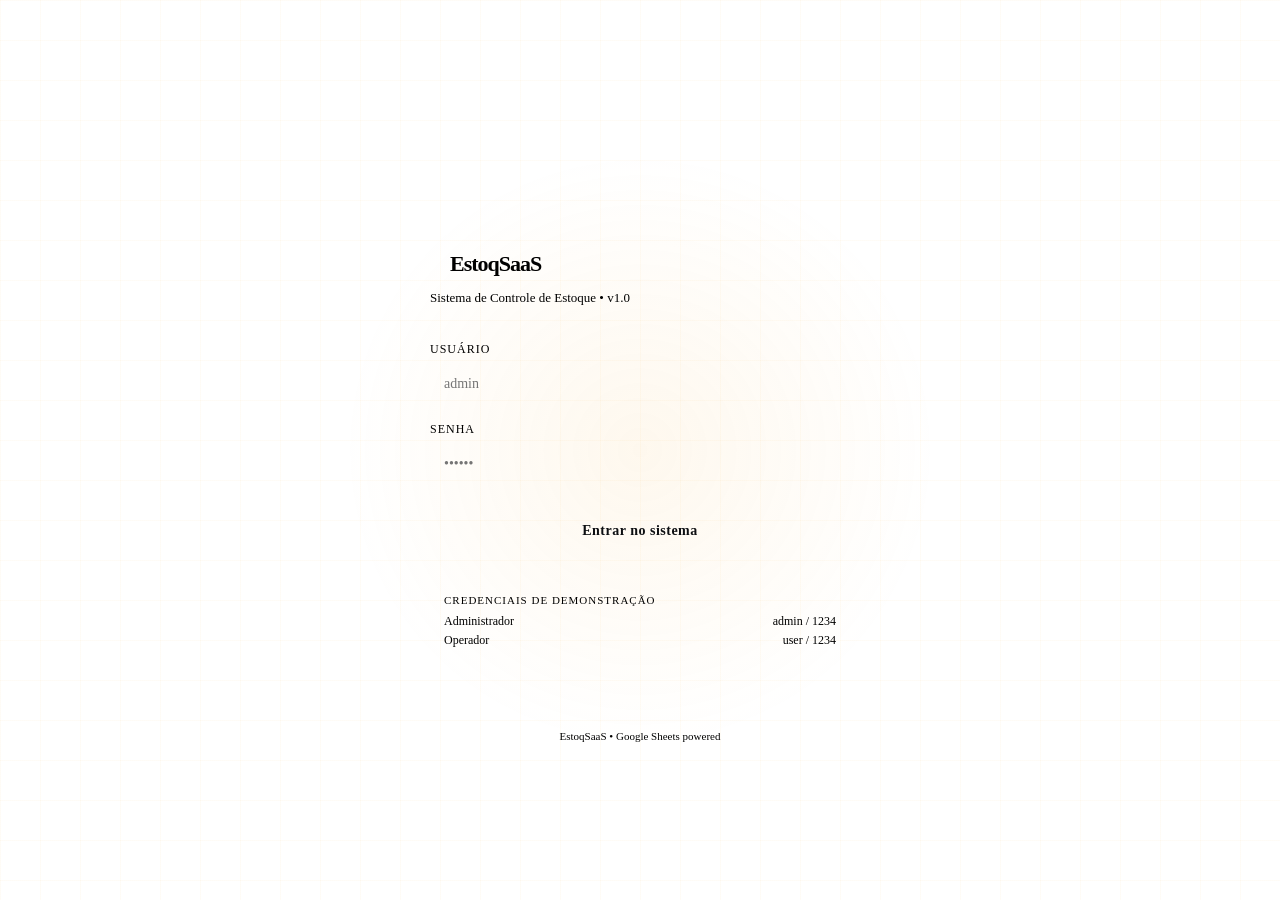
==== index.html @ e23dc86f "Add files via upload" ====
<!DOCTYPE html>
<html lang="pt-BR">
<head>
  <meta charset="UTF-8">
  <meta name="viewport" content="width=device-width, initial-scale=1.0">
  <title>EstoqSaaS — Login</title>
  <link rel="stylesheet" href="css/main.css">
  <style>
    body {
      display: flex;
      align-items: center;
      justify-content: center;
      min-height: 100vh;
      background: var(--bg);
      overflow: hidden;
    }

    /* Animated grid background */
    .bg-grid {
      position: fixed;
      inset: 0;
      background-image:
        linear-gradient(rgba(245,166,35,.04) 1px, transparent 1px),
        linear-gradient(90deg, rgba(245,166,35,.04) 1px, transparent 1px);
      background-size: 40px 40px;
      pointer-events: none;
    }

    .bg-glow {
      position: fixed;
      width: 600px; height: 600px;
      border-radius: 50%;
      background: radial-gradient(circle, rgba(245,166,35,.08) 0%, transparent 70%);
      top: 50%; left: 50%;
      transform: translate(-50%, -50%);
      pointer-events: none;
    }

    .login-card {
      position: relative;
      width: 100%;
      max-width: 420px;
      padding: 48px 40px;
      background: var(--surface);
      border: 1px solid var(--border);
      border-radius: 16px;
      box-shadow: var(--shadow-lg), 0 0 80px rgba(245,166,35,.06);
      animation: fadeIn .5s ease;
      z-index: 1;
    }

    .login-logo {
      display: flex;
      align-items: center;
      gap: 10px;
      font-family: var(--font-head);
      font-weight: 800;
      font-size: 22px;
      letter-spacing: -1px;
      margin-bottom: 8px;
    }

    .login-logo .dot {
      width: 10px; height: 10px; border-radius: 50%;
      background: var(--amber);
      box-shadow: 0 0 12px var(--amber);
    }

    .login-tagline {
      color: var(--text3);
      font-size: 13px;
      margin-bottom: 36px;
    }

    .form-group { margin-bottom: 18px; }

    .form-label {
      display: block;
      font-size: 12px;
      font-family: var(--font-mono);
      color: var(--text3);
      text-transform: uppercase;
      letter-spacing: 1px;
      margin-bottom: 7px;
    }

    .form-input {
      width: 100%;
      background: var(--bg2);
      border: 1px solid var(--border);
      border-radius: var(--radius-sm);
      color: var(--text);
      padding: 12px 14px;
      font-size: 14px;
      font-family: var(--font-body);
      outline: none;
      transition: var(--transition);
    }

    .form-input:focus {
      border-color: var(--amber);
      box-shadow: 0 0 0 3px rgba(245,166,35,.12);
    }

    .btn-login {
      width: 100%;
      padding: 13px;
      background: var(--amber);
      color: #0d0f12;
      border: none;
      border-radius: var(--radius-sm);
      font-size: 14px;
      font-weight: 700;
      font-family: var(--font-head);
      letter-spacing: .5px;
      cursor: pointer;
      transition: var(--transition);
      margin-top: 8px;
    }

    .btn-login:hover {
      background: #f0b840;
      box-shadow: 0 0 24px rgba(245,166,35,.3);
      transform: translateY(-1px);
    }

    .btn-login:active { transform: none; }

    .login-error {
      background: var(--red-dim);
      color: var(--red);
      border: 1px solid rgba(240,82,82,.3);
      border-radius: var(--radius-sm);
      padding: 10px 14px;
      font-size: 13px;
      margin-top: 14px;
      display: none;
    }

    .login-hints {
      margin-top: 28px;
      padding: 14px;
      background: var(--bg2);
      border: 1px solid var(--border);
      border-radius: var(--radius-sm);
    }

    .hint-title {
      font-size: 11px;
      font-family: var(--font-mono);
      color: var(--text3);
      text-transform: uppercase;
      letter-spacing: 1px;
      margin-bottom: 8px;
    }

    .hint-row {
      display: flex;
      justify-content: space-between;
      font-size: 12px;
      color: var(--text2);
      margin-bottom: 4px;
    }

    .hint-cred { font-family: var(--font-mono); color: var(--amber); }

    .version-tag {
      position: absolute;
      bottom: -28px;
      left: 50%;
      transform: translateX(-50%);
      font-size: 11px;
      color: var(--text3);
      font-family: var(--font-mono);
      white-space: nowrap;
    }
  </style>
</head>
<body>
  <div class="bg-grid"></div>
  <div class="bg-glow"></div>

  <div class="login-card">
    <div class="login-logo">
      <div class="dot"></div>
      <span>Estoq<span style="color:var(--amber)">SaaS</span></span>
    </div>
    <p class="login-tagline">Sistema de Controle de Estoque • v1.0</p>

    <div class="form-group">
      <label class="form-label" for="username">Usuário</label>
      <input class="form-input" type="text" id="username" placeholder="admin" autocomplete="username">
    </div>

    <div class="form-group">
      <label class="form-label" for="password">Senha</label>
      <input class="form-input" type="password" id="password" placeholder="••••••" autocomplete="current-password">
    </div>

    <button class="btn-login" id="loginBtn">Entrar no sistema</button>

    <div class="login-error" id="loginError">
      ✕ Usuário ou senha incorretos.
    </div>

    <div class="login-hints">
      <div class="hint-title">Credenciais de demonstração</div>
      <div class="hint-row">
        <span>Administrador</span>
        <span class="hint-cred">admin / 1234</span>
      </div>
      <div class="hint-row">
        <span>Operador</span>
        <span class="hint-cred">user / 1234</span>
      </div>
    </div>

    <div class="version-tag">EstoqSaaS • Google Sheets powered</div>
  </div>

  <script src="js/auth.js"></script>
  <script>
    // Already logged in?
    if (AUTH.getSession()) window.location.href = 'dashboard.html';

    const form = {
      username: document.getElementById('username'),
      password: document.getElementById('password'),
      btn:      document.getElementById('loginBtn'),
      error:    document.getElementById('loginError'),
    };

    function doLogin() {
      const u = form.username.value.trim();
      const p = form.password.value;
      if (!u || !p) { form.error.style.display = 'block'; form.error.textContent = '✕ Preencha todos os campos.'; return; }

      form.btn.textContent = 'Autenticando…';
      form.btn.disabled = true;

      setTimeout(() => {
        const session = AUTH.login(u, p);
        if (session) {
          form.btn.textContent = '✓ Bem-vindo, ' + session.name;
          setTimeout(() => window.location.href = 'dashboard.html', 500);
        } else {
          form.error.style.display = 'block';
          form.error.textContent = '✕ Usuário ou senha incorretos.';
          form.btn.textContent = 'Entrar no sistema';
          form.btn.disabled = false;
          form.password.value = '';
          form.password.focus();
        }
      }, 600);
    }

    form.btn.addEventListener('click', doLogin);
    [form.username, form.password].forEach(el =>
      el.addEventListener('keydown', e => e.key === 'Enter' && doLogin())
    );
  </script>
</body>
</html>
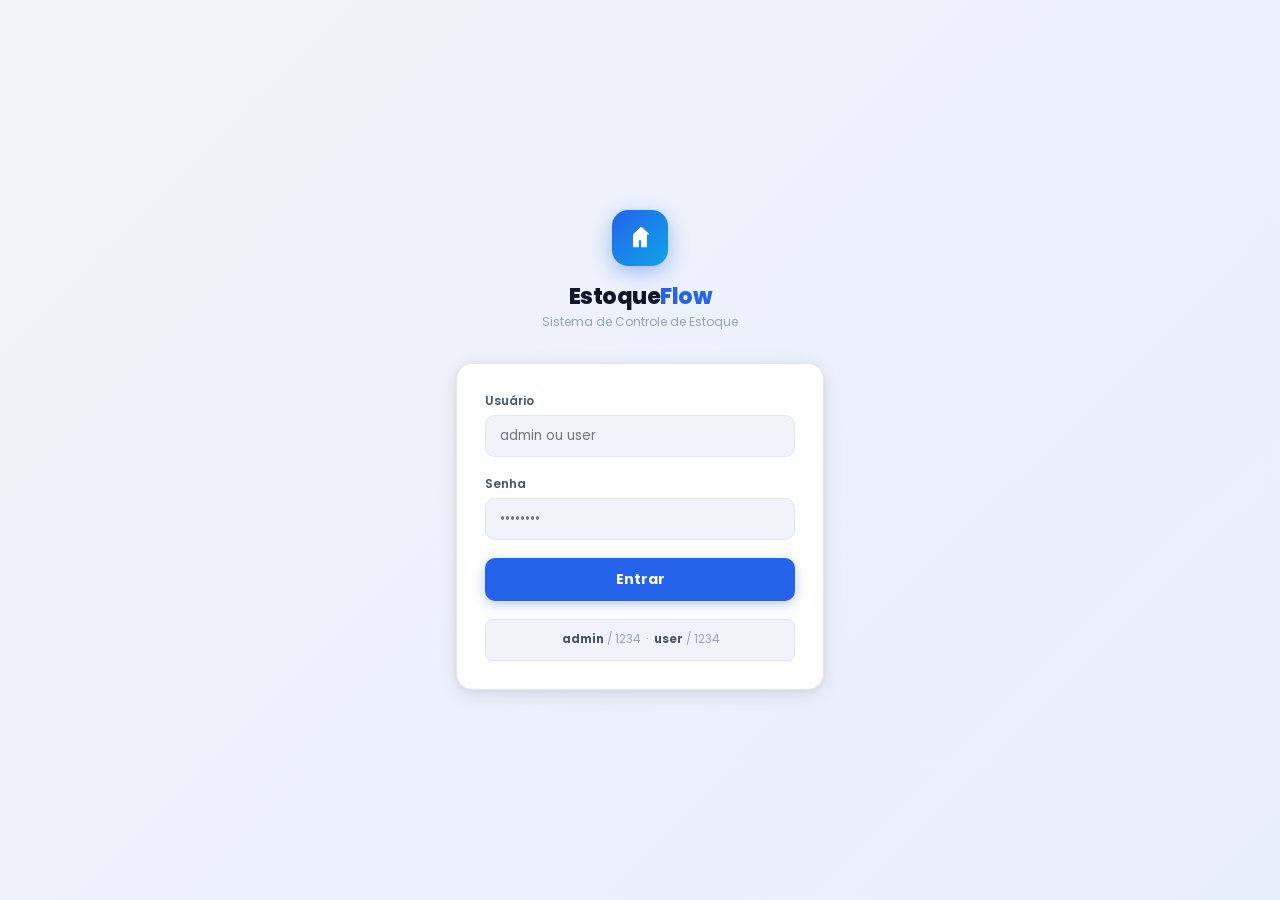
==== commit 53eb0568: "Add files via upload" ====
--- a/index.html
+++ b/index.html
@@ -1,263 +1,106 @@
 <!DOCTYPE html>
 <html lang="pt-BR">
 <head>
-  <meta charset="UTF-8">
-  <meta name="viewport" content="width=device-width, initial-scale=1.0">
-  <title>EstoqSaaS — Login</title>
-  <link rel="stylesheet" href="css/main.css">
-  <style>
-    body {
-      display: flex;
-      align-items: center;
-      justify-content: center;
-      min-height: 100vh;
-      background: var(--bg);
-      overflow: hidden;
-    }
+<meta charset="UTF-8"/>
+<meta name="viewport" content="width=device-width,initial-scale=1.0"/>
+<title>Login · EstoqueFlow</title>
+<link rel="preconnect" href="https://fonts.googleapis.com"/>
+<link rel="preconnect" href="https://fonts.gstatic.com" crossorigin/>
+<link href="https://fonts.googleapis.com/css2?family=Poppins:wght@300;400;500;600;700;800&display=swap" rel="stylesheet"/>
+<script src="js/auth.js"></script>
+<style>
+:root{
+  --bg:#f0f4fa;--surface:#fff;--border:#e1e8f5;--border-2:#d5dff0;
+  --txt:#0f172a;--txt-2:#475569;--txt-3:#94a3b8;
+  --accent:#2563eb;--accent-h:#1d4ed8;--accent-bg:#eff6ff;
+  --red:#ef4444;--red-bg:#fef2f2;
+  --sh-md:0 4px 20px rgba(15,23,42,.09),0 2px 6px rgba(15,23,42,.05);
+  --r:16px;--r-sm:10px;--r-xs:7px;--font:'Poppins',sans-serif;--dur:.22s;
+}
+*,*::before,*::after{box-sizing:border-box;margin:0;padding:0}
+html,body{height:100%;font-family:var(--font);background:var(--bg);color:var(--txt);font-size:13px;-webkit-font-smoothing:antialiased}
+body{display:flex;align-items:center;justify-content:center;min-height:100vh;background:linear-gradient(135deg,#f0f4fa 0%,#e8effc 100%)}
 
-    /* Animated grid background */
-    .bg-grid {
-      position: fixed;
-      inset: 0;
-      background-image:
-        linear-gradient(rgba(245,166,35,.04) 1px, transparent 1px),
-        linear-gradient(90deg, rgba(245,166,35,.04) 1px, transparent 1px);
-      background-size: 40px 40px;
-      pointer-events: none;
-    }
+.login-wrap{width:100%;max-width:400px;padding:16px}
+.login-logo{display:flex;flex-direction:column;align-items:center;gap:14px;margin-bottom:32px}
+.login-mark{width:56px;height:56px;border-radius:16px;background:linear-gradient(135deg,#2563eb 0%,#0ea5e9 100%);display:flex;align-items:center;justify-content:center;box-shadow:0 6px 20px rgba(37,99,235,.4)}
+.login-mark svg{fill:#fff;width:28px;height:28px}
+.login-title{font-size:22px;font-weight:800;letter-spacing:-.5px;text-align:center}
+.login-title em{font-style:normal;color:var(--accent)}
+.login-sub{font-size:12px;color:var(--txt-3);text-align:center}
 
-    .bg-glow {
-      position: fixed;
-      width: 600px; height: 600px;
-      border-radius: 50%;
-      background: radial-gradient(circle, rgba(245,166,35,.08) 0%, transparent 70%);
-      top: 50%; left: 50%;
-      transform: translate(-50%, -50%);
-      pointer-events: none;
-    }
-
-    .login-card {
-      position: relative;
-      width: 100%;
-      max-width: 420px;
-      padding: 48px 40px;
-      background: var(--surface);
-      border: 1px solid var(--border);
-      border-radius: 16px;
-      box-shadow: var(--shadow-lg), 0 0 80px rgba(245,166,35,.06);
-      animation: fadeIn .5s ease;
-      z-index: 1;
-    }
-
-    .login-logo {
-      display: flex;
-      align-items: center;
-      gap: 10px;
-      font-family: var(--font-head);
-      font-weight: 800;
-      font-size: 22px;
-      letter-spacing: -1px;
-      margin-bottom: 8px;
-    }
-
-    .login-logo .dot {
-      width: 10px; height: 10px; border-radius: 50%;
-      background: var(--amber);
-      box-shadow: 0 0 12px var(--amber);
-    }
-
-    .login-tagline {
-      color: var(--text3);
-      font-size: 13px;
-      margin-bottom: 36px;
-    }
-
-    .form-group { margin-bottom: 18px; }
-
-    .form-label {
-      display: block;
-      font-size: 12px;
-      font-family: var(--font-mono);
-      color: var(--text3);
-      text-transform: uppercase;
-      letter-spacing: 1px;
-      margin-bottom: 7px;
-    }
-
-    .form-input {
-      width: 100%;
-      background: var(--bg2);
-      border: 1px solid var(--border);
-      border-radius: var(--radius-sm);
-      color: var(--text);
-      padding: 12px 14px;
-      font-size: 14px;
-      font-family: var(--font-body);
-      outline: none;
-      transition: var(--transition);
-    }
-
-    .form-input:focus {
-      border-color: var(--amber);
-      box-shadow: 0 0 0 3px rgba(245,166,35,.12);
-    }
-
-    .btn-login {
-      width: 100%;
-      padding: 13px;
-      background: var(--amber);
-      color: #0d0f12;
-      border: none;
-      border-radius: var(--radius-sm);
-      font-size: 14px;
-      font-weight: 700;
-      font-family: var(--font-head);
-      letter-spacing: .5px;
-      cursor: pointer;
-      transition: var(--transition);
-      margin-top: 8px;
-    }
-
-    .btn-login:hover {
-      background: #f0b840;
-      box-shadow: 0 0 24px rgba(245,166,35,.3);
-      transform: translateY(-1px);
-    }
-
-    .btn-login:active { transform: none; }
-
-    .login-error {
-      background: var(--red-dim);
-      color: var(--red);
-      border: 1px solid rgba(240,82,82,.3);
-      border-radius: var(--radius-sm);
-      padding: 10px 14px;
-      font-size: 13px;
-      margin-top: 14px;
-      display: none;
-    }
-
-    .login-hints {
-      margin-top: 28px;
-      padding: 14px;
-      background: var(--bg2);
-      border: 1px solid var(--border);
-      border-radius: var(--radius-sm);
-    }
-
-    .hint-title {
-      font-size: 11px;
-      font-family: var(--font-mono);
-      color: var(--text3);
-      text-transform: uppercase;
-      letter-spacing: 1px;
-      margin-bottom: 8px;
-    }
-
-    .hint-row {
-      display: flex;
-      justify-content: space-between;
-      font-size: 12px;
-      color: var(--text2);
-      margin-bottom: 4px;
-    }
-
-    .hint-cred { font-family: var(--font-mono); color: var(--amber); }
-
-    .version-tag {
-      position: absolute;
-      bottom: -28px;
-      left: 50%;
-      transform: translateX(-50%);
-      font-size: 11px;
-      color: var(--text3);
-      font-family: var(--font-mono);
-      white-space: nowrap;
-    }
-  </style>
+.login-card{background:var(--surface);border:1px solid var(--border);border-radius:var(--r);padding:28px;box-shadow:var(--sh-md);display:flex;flex-direction:column;gap:18px}
+.form-group{display:flex;flex-direction:column;gap:5px}
+.form-label{font-size:12px;font-weight:600;color:var(--txt-2)}
+.form-input{width:100%;padding:10px 14px;border:1.5px solid var(--border);border-radius:var(--r-sm);font-family:var(--font);font-size:13.5px;color:var(--txt);background:var(--bg);outline:none;transition:border-color var(--dur),box-shadow var(--dur)}
+.form-input:focus{border-color:var(--accent);background:#fff;box-shadow:0 0 0 3px rgba(37,99,235,.12)}
+.btn-login{width:100%;padding:11px;border:none;border-radius:var(--r-sm);background:var(--accent);color:#fff;font-family:var(--font);font-size:14px;font-weight:700;cursor:pointer;transition:all var(--dur);box-shadow:0 3px 12px rgba(37,99,235,.35)}
+.btn-login:hover{background:var(--accent-h);box-shadow:0 5px 18px rgba(37,99,235,.45);transform:translateY(-1px)}
+.btn-login:active{transform:translateY(0)}
+#login-err{background:var(--red-bg);border:1px solid #fca5a5;border-radius:var(--r-xs);padding:10px 12px;color:#b91c1c;font-size:12.5px;display:none;align-items:center;gap:8px}
+#login-err.show{display:flex}
+#login-err svg{fill:var(--red);width:14px;height:14px;flex-shrink:0}
+.login-hint{text-align:center;font-size:11.5px;color:var(--txt-3);background:var(--bg);border:1px solid var(--border);border-radius:var(--r-xs);padding:10px;line-height:1.7}
+.login-hint strong{color:var(--txt-2)}
+</style>
 </head>
 <body>
-  <div class="bg-grid"></div>
-  <div class="bg-glow"></div>
+<div class="login-wrap">
+  <div class="login-logo">
+    <div class="login-mark">
+      <svg viewBox="0 0 24 24"><path d="M20 8.94a1.07 1.07 0 0 0-.06-.27l-.09-.2-6-5.71a1 1 0 0 0-.09-.07 1 1 0 0 0-1.25 0l-.09.07-6 5.71a.68.68 0 0 0-.09.2 1.1 1.1 0 0 0-.06.27A1 1 0 0 0 6 9v10a1 1 0 0 0 1 1h4v-6h2v6h4a1 1 0 0 0 1-1V9a1 1 0 0 0 0-.06z"/></svg>
+    </div>
+    <div>
+      <div class="login-title">Estoque<em>Flow</em></div>
+      <div class="login-sub">Sistema de Controle de Estoque</div>
+    </div>
+  </div>
 
   <div class="login-card">
-    <div class="login-logo">
-      <div class="dot"></div>
-      <span>Estoq<span style="color:var(--amber)">SaaS</span></span>
+    <div id="login-err">
+      <svg viewBox="0 0 24 24"><path d="M12 2C6.48 2 2 6.48 2 12s4.48 10 10 10 10-4.48 10-10S17.52 2 12 2zm1 15h-2v-2h2v2zm0-4h-2V7h2v6z"/></svg>
+      <span id="login-err-msg">Erro.</span>
     </div>
-    <p class="login-tagline">Sistema de Controle de Estoque • v1.0</p>
-
     <div class="form-group">
       <label class="form-label" for="username">Usuário</label>
-      <input class="form-input" type="text" id="username" placeholder="admin" autocomplete="username">
+      <input class="form-input" type="text" id="username" placeholder="admin ou user" autocomplete="username"/>
     </div>
-
     <div class="form-group">
       <label class="form-label" for="password">Senha</label>
-      <input class="form-input" type="password" id="password" placeholder="••••••" autocomplete="current-password">
+      <input class="form-input" type="password" id="password" placeholder="••••••••" autocomplete="current-password"/>
     </div>
+    <button class="btn-login" id="btn-login" onclick="doLogin()">Entrar</button>
+    <div class="login-hint">
+      <strong>admin</strong> / 1234 &nbsp;·&nbsp; <strong>user</strong> / 1234
+    </div>
+  </div>
+</div>
+<script>
+// Redirect se já logado
+if (Auth.getSession()) window.location.href = 'dashboard.html';
 
-    <button class="btn-login" id="loginBtn">Entrar no sistema</button>
-
-    <div class="login-error" id="loginError">
-      ✕ Usuário ou senha incorretos.
-    </div>
-
-    <div class="login-hints">
-      <div class="hint-title">Credenciais de demonstração</div>
-      <div class="hint-row">
-        <span>Administrador</span>
-        <span class="hint-cred">admin / 1234</span>
-      </div>
-      <div class="hint-row">
-        <span>Operador</span>
-        <span class="hint-cred">user / 1234</span>
-      </div>
-    </div>
-
-    <div class="version-tag">EstoqSaaS • Google Sheets powered</div>
-  </div>
-
-  <script src="js/auth.js"></script>
-  <script>
-    // Already logged in?
-    if (AUTH.getSession()) window.location.href = 'dashboard.html';
-
-    const form = {
-      username: document.getElementById('username'),
-      password: document.getElementById('password'),
-      btn:      document.getElementById('loginBtn'),
-      error:    document.getElementById('loginError'),
-    };
-
-    function doLogin() {
-      const u = form.username.value.trim();
-      const p = form.password.value;
-      if (!u || !p) { form.error.style.display = 'block'; form.error.textContent = '✕ Preencha todos os campos.'; return; }
-
-      form.btn.textContent = 'Autenticando…';
-      form.btn.disabled = true;
-
-      setTimeout(() => {
-        const session = AUTH.login(u, p);
-        if (session) {
-          form.btn.textContent = '✓ Bem-vindo, ' + session.name;
-          setTimeout(() => window.location.href = 'dashboard.html', 500);
-        } else {
-          form.error.style.display = 'block';
-          form.error.textContent = '✕ Usuário ou senha incorretos.';
-          form.btn.textContent = 'Entrar no sistema';
-          form.btn.disabled = false;
-          form.password.value = '';
-          form.password.focus();
-        }
-      }, 600);
+function doLogin() {
+  const u = document.getElementById('username').value.trim();
+  const p = document.getElementById('password').value;
+  const err = document.getElementById('login-err');
+  const btn = document.getElementById('btn-login');
+  err.classList.remove('show');
+  btn.textContent = 'Entrando...';
+  btn.disabled = true;
+  setTimeout(() => {
+    const res = Auth.login(u, p);
+    if (res.ok) {
+      window.location.href = 'dashboard.html';
+    } else {
+      document.getElementById('login-err-msg').textContent = res.error;
+      err.classList.add('show');
+      btn.textContent = 'Entrar';
+      btn.disabled = false;
     }
-
-    form.btn.addEventListener('click', doLogin);
-    [form.username, form.password].forEach(el =>
-      el.addEventListener('keydown', e => e.key === 'Enter' && doLogin())
-    );
-  </script>
+  }, 300);
+}
+document.getElementById('password').addEventListener('keydown', e => { if (e.key === 'Enter') doLogin(); });
+document.getElementById('username').addEventListener('keydown', e => { if (e.key === 'Enter') document.getElementById('password').focus(); });
+</script>
 </body>
 </html>
